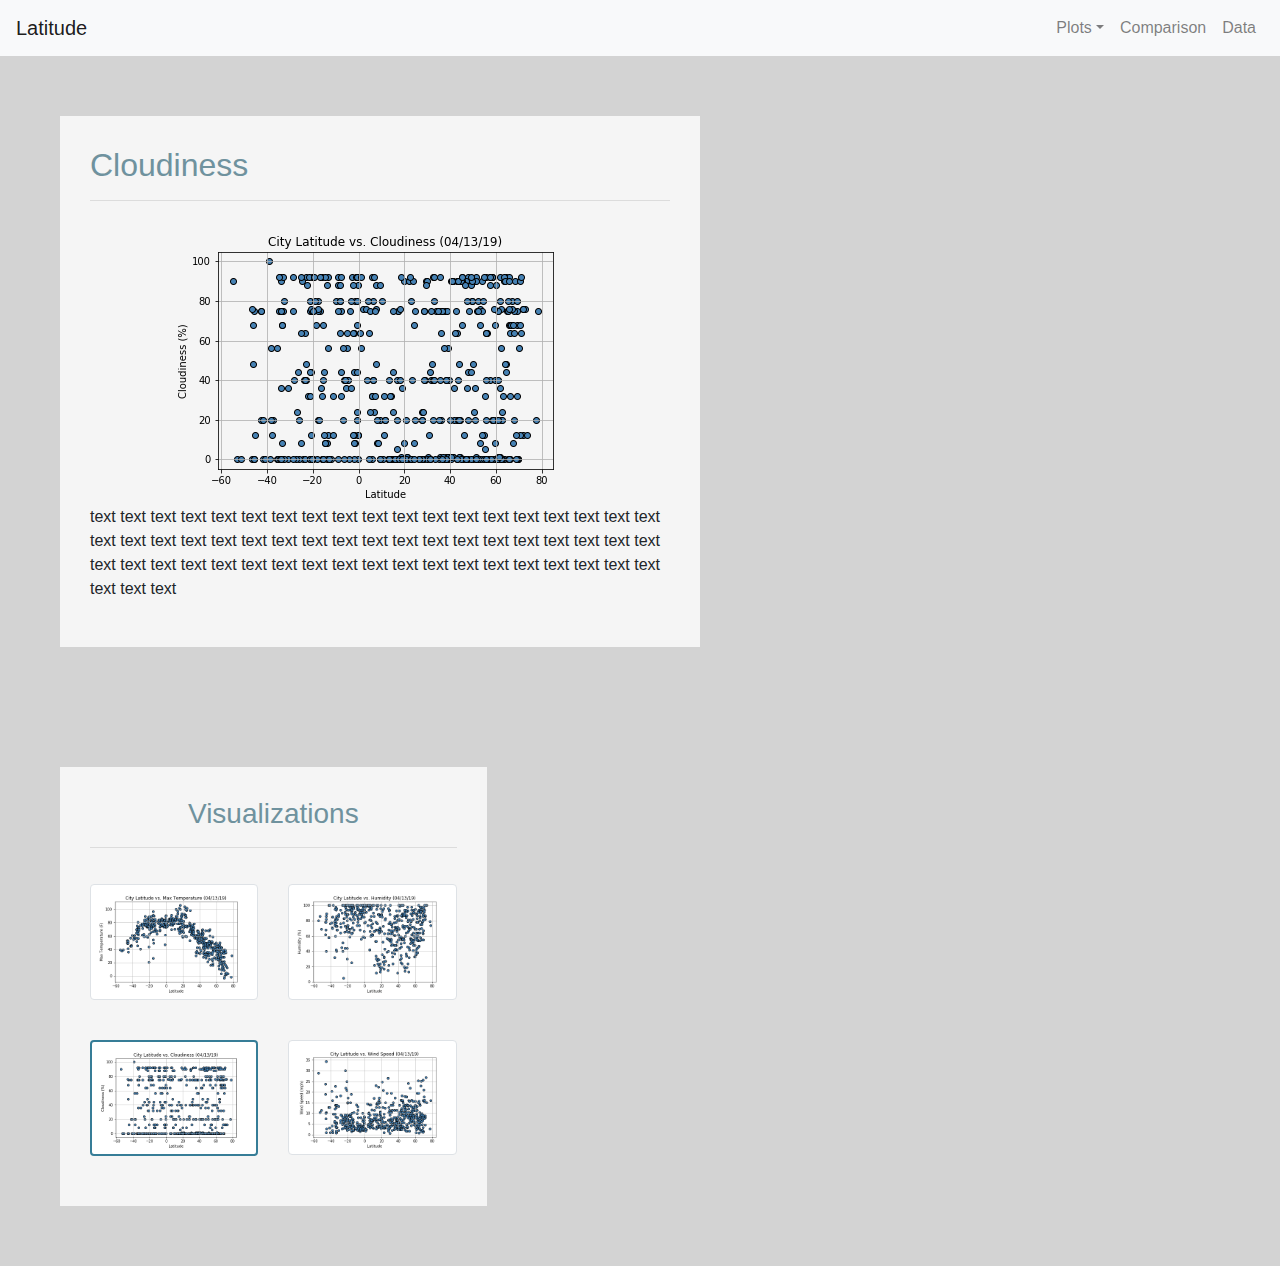
==== lat_vs_cloudiness.html @ 2a0b76ae "added files" ====
<!DOCTYPE html>
<html lang="en">

<head>
    <meta charset="UTF-8">
    <meta name="viewport" content="width=device-width, initial-scale=1, shrink-to-fit=no">

    <!-- Bootstrap Stylesheet -->
    <link rel="stylesheet" href="https://maxcdn.bootstrapcdn.com/bootstrap/4.0.0/css/bootstrap.min.css"
        integrity="sha384-Gn5384xqQ1aoWXA+058RXPxPg6fy4IWvTNh0E263XmFcJlSAwiGgFAW/dAiS6JXm" crossorigin="anonymous">
    <!-- My Stylesheet -->
    <link rel="stylesheet" href="style.css">

    <!-- Title -->
    <title>Web Visualization - Weather Dashboard</title>

    <!-- Optional JavaScript -->
    <!-- jQuery first, then Popper.js, then Bootstrap JS -->
    <script src="https://code.jquery.com/jquery-3.2.1.slim.min.js"
        integrity="sha384-KJ3o2DKtIkvYIK3UENzmM7KCkRr/rE9/Qpg6aAZGJwFDMVNA/GpGFF93hXpG5KkN"
        crossorigin="anonymous"></script>
    <script src="https://cdnjs.cloudflare.com/ajax/libs/popper.js/1.12.9/umd/popper.min.js"
        integrity="sha384-ApNbgh9B+Y1QKtv3Rn7W3mgPxhU9K/ScQsAP7hUibX39j7fakFPskvXusvfa0b4Q"
        crossorigin="anonymous"></script>
    <script src="https://maxcdn.bootstrapcdn.com/bootstrap/4.0.0/js/bootstrap.min.js"
        integrity="sha384-JZR6Spejh4U02d8jOt6vLEHfe/JQGiRRSQQxSfFWpi1MquVdAyjUar5+76PVCmYl"
        crossorigin="anonymous"></script>
</head>

<body>
    <!-- Create Navbar -->
    <nav class="navbar navbar-expand-lg navbar-light bg-light">

        <!-- Header (Home Link) is Latitude Button -->
        <a class="navbar-brand" href="index.html">Latitude</a>

        <!-- Make it so navbar collapses to icon dropdown when window size decreased -->
        <button class="navbar-toggler" type="button" data-toggle="collapse" data-target="#navbarNavAltMarkup"
            aria-controls="navbarNavAltMarkup" aria-expanded="false" aria-label="Toggle navigation">
            <span class="navbar-toggler-icon"></span>
        </button>

        <!-- Stuff in collapsible navbar -->
        <div class="collapse navbar-collapse" id="navbarNavAltMarkup">
            <!-- menu items -->
            <div class="navbar-nav ml-auto nav-item dropdown">
                <a class="nav-link dropdown-toggle" href="#" id="navbarDropdownMenuLink" data-toggle="dropdown"
                    aria-haspopup="true" aria-expanded="false">Plots</a>
                <div class="dropdown-menu" aria-labelledby="navbarDropdownMenuLink">
                    <a class="dropdown-item" href='lat_vs_maxtemp.html'>Max Temperature</a>
                    <a class="dropdown-item" href='lat_vs_humidity.html'>Humidity</a>
                    <a class="dropdown-item" href='lat_vs_cloudiness.html'>Cloudiness</a>
                    <a class="dropdown-item" href='lat_vs_windspeed.html'>Wind Speed</a>
                </div>
                <a class="nav-item nav-link" href="comparisons.html">Comparison</a>
                <a class="nav-item nav-link" href="data.html">Data</a>
            </div>
        </div>
    </nav>
    <!-- End of Navbar -->

    <!-- Create Grid -->
    <div class="container-fluid">
        <!-- Create Row -->
        <div class="row">
            <div class="col-md-6 box">
                <h2>Cloudiness</h2>
                <hr>

                <img src="Visualizations/City Latitude vs. Cloudiness Clear.png" alt="City Latitude vs. Cloudiness"
                    class="img-fluid center" id="center_pic">
                <p>text text text text text text text text text text text text text text text text text text text text
                    text text text text text text text text text text text text text text text text text text text text
                    text text text text text text text text text text text text text text text text text text text text
                </p>
            </div>
            <div class="col-md-4 box">
                <h3 id="center">Visualizations</h3>
                <hr>
                <div class="row">
                    <div class="col-md-6">
                        <a href="lat_vs_maxtemp.html"><img class="img-thumbnail" id="image_pad"
                                src="Visualizations/City Latitude vs. Max Temperature Clear.png"
                                alt="City Latitude vs. Max Temperature"></a>
                    </div>
                    <div class="col-md-6">
                        <a href="lat_vs_humidity.html"><img class="img-thumbnail" id="image_pad"
                                src="Visualizations/City Latitude vs. Humidity Clear.png"
                                alt="City Latitude vs. Humidity"></a>
                    </div>
                </div>
                <div class="row">
                    <div class="col-md-6">
                        <a href="lat_vs_cloudiness.html"><img class="img-thumbnail" id="image_pad"
                                src="Visualizations/City Latitude vs. Cloudiness Clear.png"
                                alt="City Latitude vs. Cloudiness" style="border: 2px solid rgb(54, 125, 151);"></a>
                    </div>
                    <div class="col-md-6">
                        <a href="lat_vs_windspeed.html"><img class="img-thumbnail" id="image_pad"
                                src="Visualizations/City Latitude vs. Wind Speed Clear.png"
                                alt="City Latitude vs. Wind Speed"></a>
                    </div>
                </div>
            </div>
        </div>
    </div>
</body>

</html>
---- style.css ----
/* My Stylesheet */

body {
    background-color: lightgray;
}

h1, h2, h3, h4 {
    color: rgb(111, 146, 158);
}

img {
    max-width: 100%;
    height: auto;
    align-content: center;
  }

#image_pad {
    margin: 20px auto;
}

/* Background Box */
.box {
    padding: 30px;
    background: whitesmoke;
    margin: 60px;
    align-content: center;
    block-size: auto;
}

#center {
    text-align: center;
    align-content: center;
}

#center_pic {
    display: block;
    margin: 0 auto;
  }

#datatable th {
    background-color: rgb(153, 192, 206);
}

/* .displayedpic {
    display: block;
    margin-left: auto;
    margin-right: auto;
} */
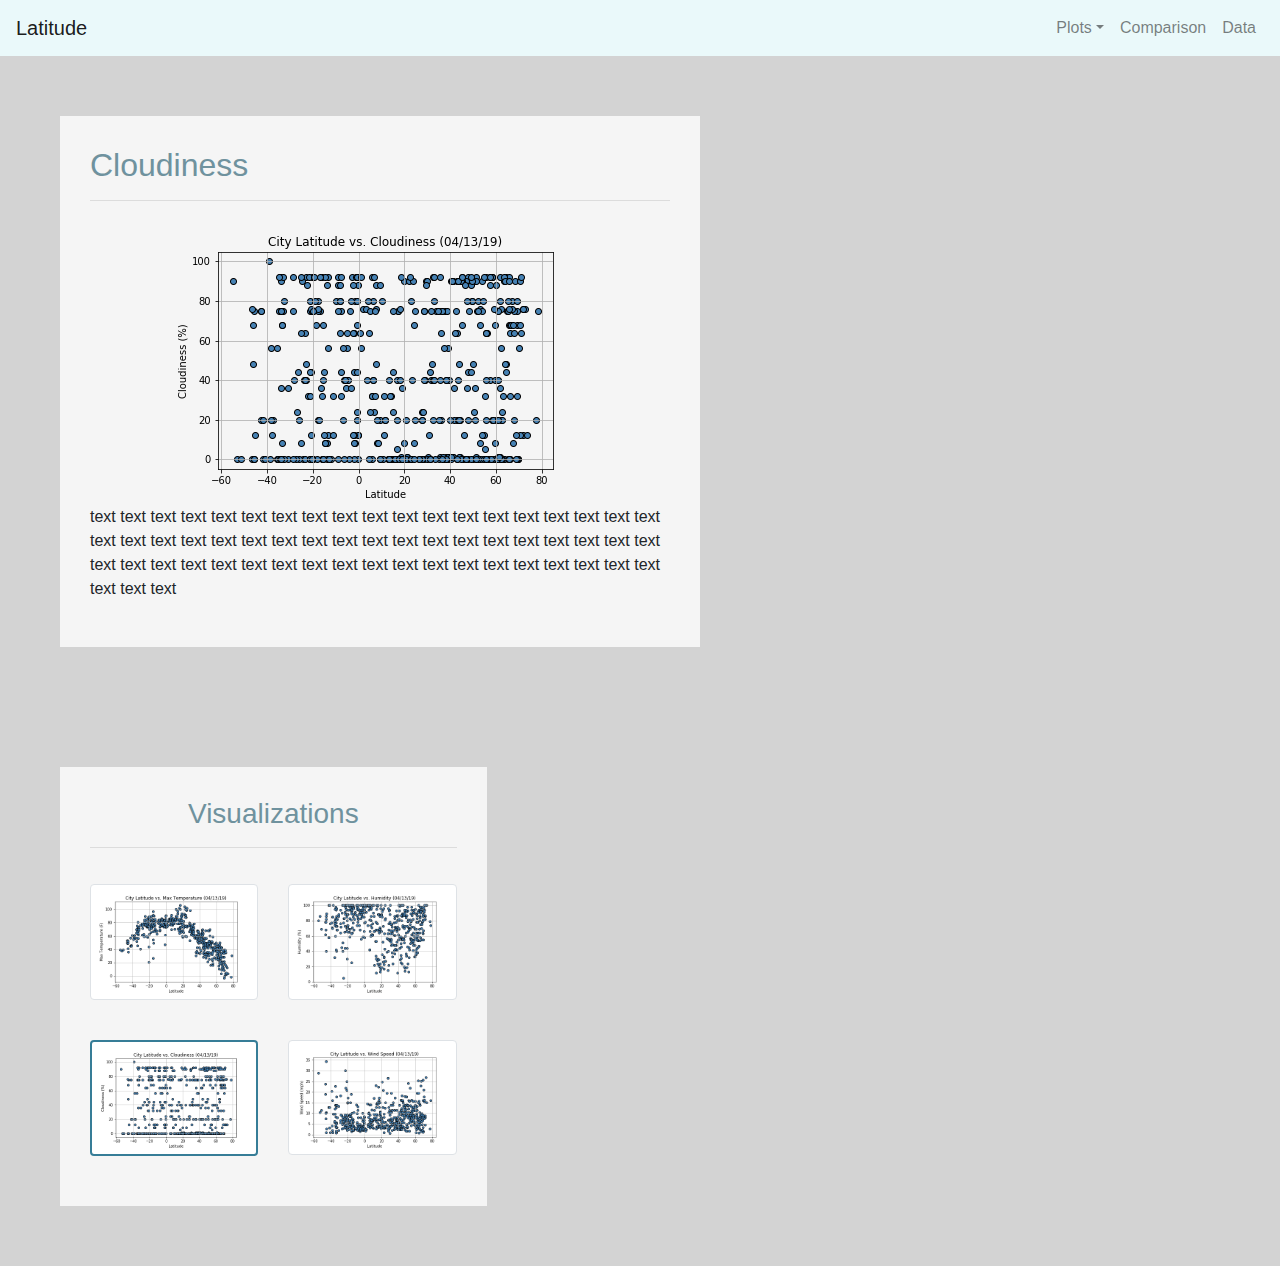
==== commit 870b5749: "updated files" ====
--- a/lat_vs_cloudiness.html
+++ b/lat_vs_cloudiness.html
@@ -29,7 +29,7 @@
 
 <body>
     <!-- Create Navbar -->
-    <nav class="navbar navbar-expand-lg navbar-light bg-light">
+    <nav class="navbar navbar-expand-lg navbar-light" style="background-color: #eaf9fa;">
 
         <!-- Header (Home Link) is Latitude Button -->
         <a class="navbar-brand" href="index.html">Latitude</a>
